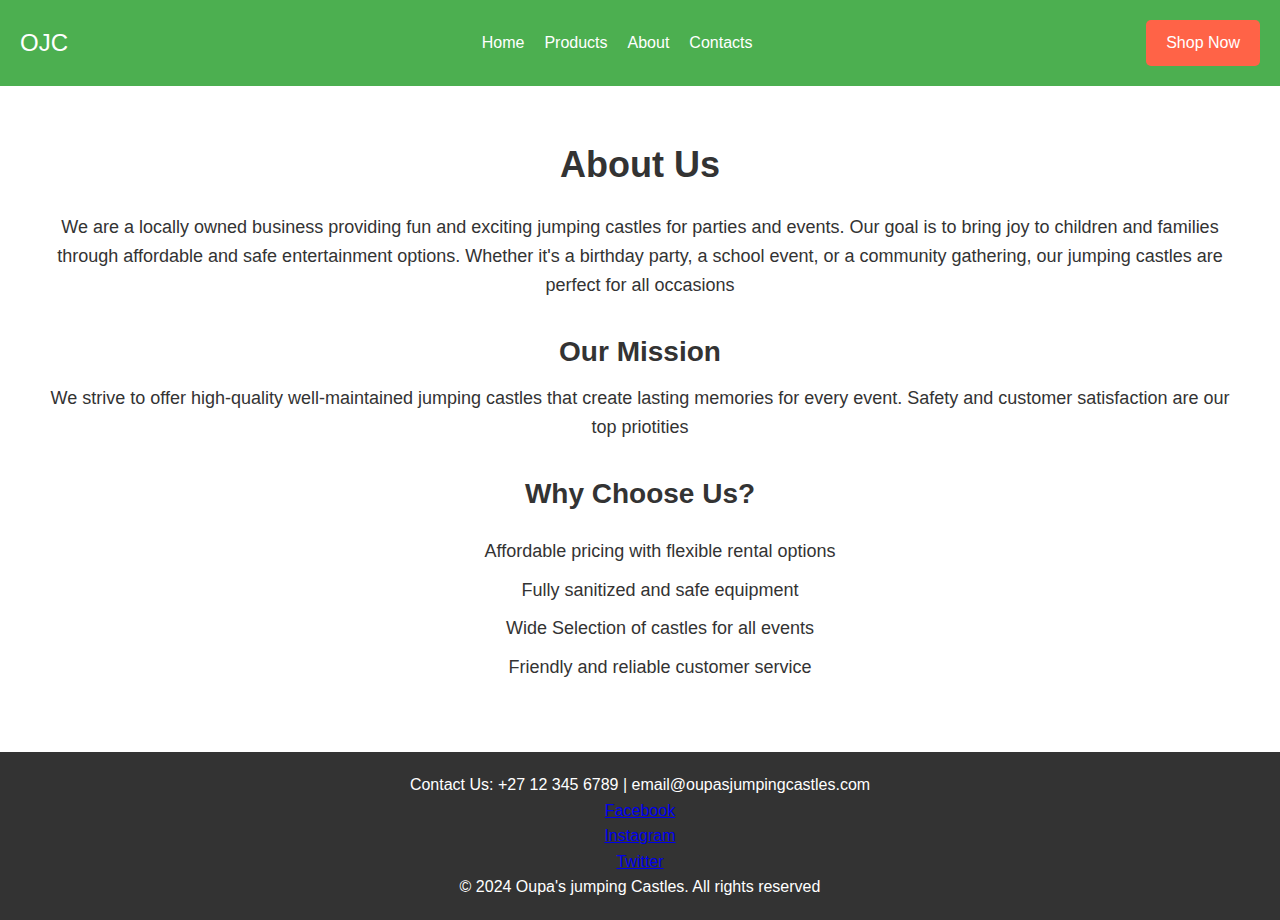
==== about.html @ 83932b8b "Add files via upload" ====
<!DOCTYPE html>
<html lang="en">
<head>
    <meta charset="UTF-8">
    <meta name="viewport" content="width=device-width, initial-scale=1.0">
    <title>About Us - Oupa's Jumping Castles</title>
    <link rel="stylesheet" href="style.css">
</head>
<body>
     <!--Header-->
     <header>
        <div class="logo">OJC</div>
        <nav>
            <ul>
                <li><a href="index.html">Home</a></li>
                <li><a href="Products.html">Products</a></li>
                <li><a href="#">About</a></li>
                <li><a href="#">Contacts</a></li>
            </ul>
        </nav>
        <a href="products.html" class="cta-btn">Shop Now</a>
    </header>

    <!--About Section-->
    <section class="about">
        <h1>About Us</h1>
        <p>We are a locally owned business providing fun and exciting jumping castles for parties and events. Our goal is to bring joy to children and families through affordable and safe entertainment options. Whether it's a birthday party, a school event, or a community gathering, our jumping castles are perfect for all occasions</p>

        <h2>Our Mission</h2>
        <p>We strive to offer high-quality well-maintained jumping castles that create lasting memories for every event. Safety and customer satisfaction are our top priotities</p>

        <h2>Why Choose Us?</h2>
        <ul>
            <li>Affordable pricing with flexible rental options</li>
            <li>Fully sanitized and safe equipment</li>
            <li>Wide Selection of castles for all events</li>
            <li>Friendly and reliable customer service</li>
        </ul>
    </section>

    <footer>
        <div class="footer-content">
            <p>Contact Us: +27 12 345 6789 | email@oupasjumpingcastles.com</p>
            <ul>
                <li><a href="#">Facebook</a></li>
                <li><a href="#">Instagram</a></li>
                <li><a href="#">Twitter</a></li>
            </ul>
        </div>
        <p>&copy; 2024 Oupa's jumping Castles. All rights reserved</p>
    </footer>
    
</body>
</html>
---- style.css ----
*{
    margin: 0;
    padding: 0;
    box-sizing: border-box;
    font-family: Arial, sans-serif;
}

body{
    line-height: 1.6;
    color: #333;
}

header{
    background-color: #4CAF50;
    padding: 20px;
    display: flex;
    justify-content: space-between;
    align-items: center;
}

header .logo{
    color: white;
    font-size: 24px;
}

nav ul{
    list-style: none;
    display: flex;
}

nav ul li{
    margin-left: 20px;
}

nav ul li a{
    color: white;
    text-decoration: none;
}

.cta-btn{
    background: #FF6347;
    color: white;
    padding: 10px 20px;
    border-radius: 5px;
    text-decoration: none;
}

.hero{
    background: url() no-repeat center center/cover;
    height:100vh;
    display: flex;
    justify-content: center;
    align-items: center;
    text-align: center;
    color: white;
}

.hero h1{
    font-size: 48px;
    margin-bottom: 10px;
}

.hero p{
    font-size: 18px;
    margin-bottom: 20px;
}

.features{
    display: flex;
    justify-content: space-between;
    padding: 40px 0;
    background: #f4f4f4;
}

.feature{
    text-align: center;
    width: 30%;
}

.feature img{
    width: 100px;
    margin-bottom: 10px;
}

footer{
    background: #333;
    color: white;
    padding: 20px 0;
    text-align: center;
}

footer .social-links{
    list-style: none;
    padding: 10px 0;
}

footer .social-links li{
    display: inline-block;
    margin-right: 10px;
}

footer .social-links a{
    color: white;
    text-decoration: none;
}

/*Products*/

.products{
    display: flex;
    flex-direction: column;
    align-items: center;
    justify-content: center;
    min-height: 100vh;
    padding: 50px;
    text-align: center;
}

.products h1{
    font-size: 36px;
    margin-bottom: 40px;
}

.product-list{
    display: flex;
    justify-content: center;
    flex-wrap: wrap;
    gap: 20px;
}

.product-item{
    width: 300px;
    text-align: center;
    background: #f4f4f4;
    padding: 20px;
    border-radius: 10px;
    transition: transform 0.3s;

}

.product-item:hover{
    transform: scale(1.05);
}

.product-item img{
    width: 100%;
    height: auto;
    border-radius: 10px;
}

.product-item h2{
    margin: 20px 0 10px;
}

.product-item p{
    margin-bottom: 20px;
}

/*About*/

.about{
    padding: 50px;
    text-align: center;
}

.about h1{
    font-size: 36px;
    margin-bottom: 20px;
}

.about p{
    font-size: 18px;
    margin-bottom: 20px;
    line-height: 1.6;
}

.about h2{
    font-size: 28px;
    margin: 30px 0 10px;
}

.about ul{
    list-style: none;
    padding: 0;
    margin: 20px 0;
}

.about ul li{
    font-size: 18px;
    margin: 10px 0;
    padding-left: 20px;
    text-align: center;
    background: url('checkmark.png') no-repeat left center;
    background-size: 16px;
    padding-left: 40px;
}
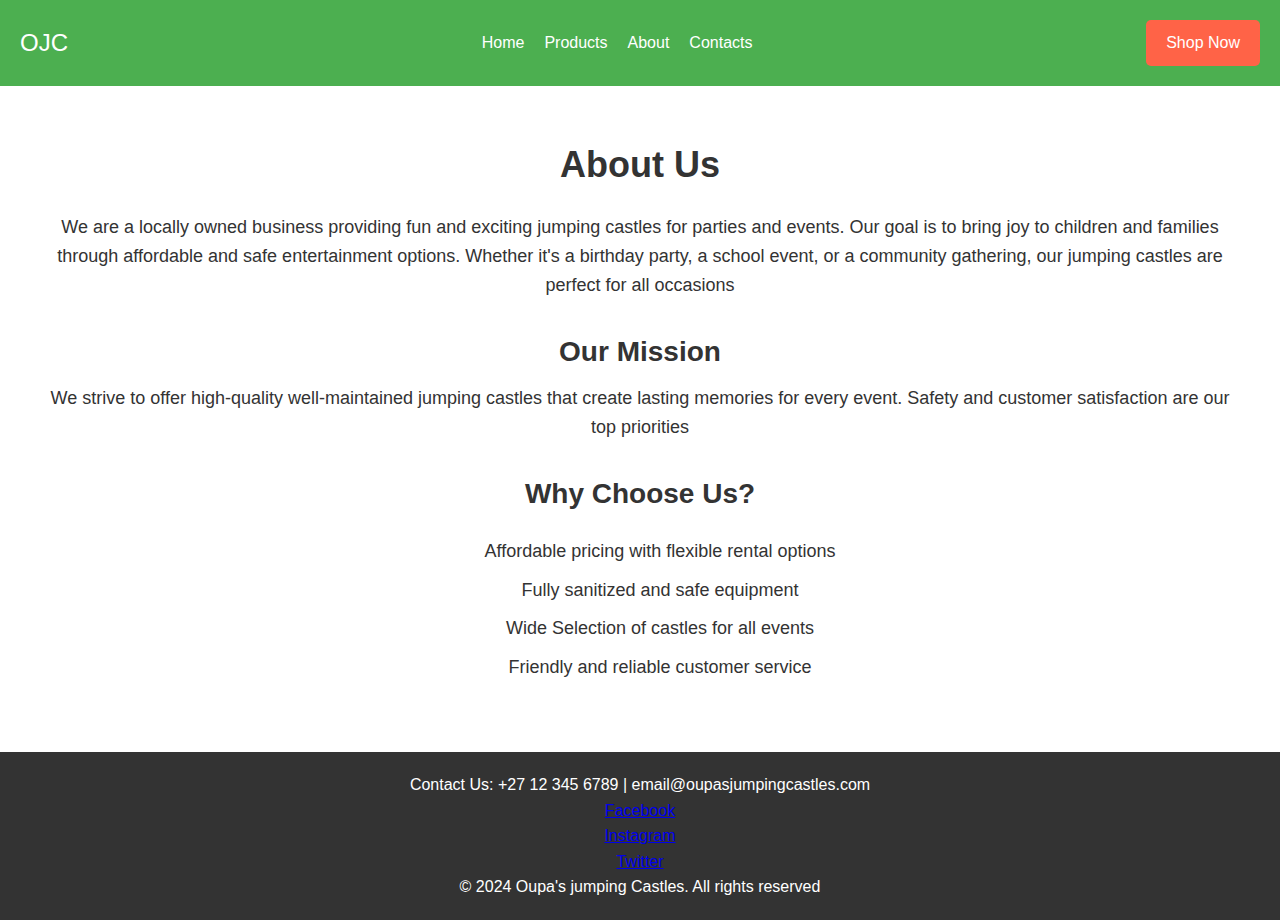
==== commit b4174617: "Update about.html" ====
--- a/about.html
+++ b/about.html
@@ -27,7 +27,7 @@
         <p>We are a locally owned business providing fun and exciting jumping castles for parties and events. Our goal is to bring joy to children and families through affordable and safe entertainment options. Whether it's a birthday party, a school event, or a community gathering, our jumping castles are perfect for all occasions</p>
 
         <h2>Our Mission</h2>
-        <p>We strive to offer high-quality well-maintained jumping castles that create lasting memories for every event. Safety and customer satisfaction are our top priotities</p>
+        <p>We strive to offer high-quality well-maintained jumping castles that create lasting memories for every event. Safety and customer satisfaction are our top priorities</p>
 
         <h2>Why Choose Us?</h2>
         <ul>
@@ -51,4 +51,4 @@
     </footer>
     
 </body>
-</html>+</html>
--- a/style.css
+++ b/style.css
@@ -46,7 +46,7 @@
 }
 
 .hero{
-    background: url() no-repeat center center/cover;
+    background: url(images/background.jpg) no-repeat center center/cover;
     height:100vh;
     display: flex;
     justify-content: center;
@@ -193,4 +193,158 @@
     background: url('checkmark.png') no-repeat left center;
     background-size: 16px;
     padding-left: 40px;
-}+}
+
+@media(max-width: 768px){
+
+    header{
+
+        flex-direction: column;
+
+        align-items: flex-start;
+
+    }
+
+
+
+    nav ul{
+
+        flex-direction: column;
+
+        width: 100%;
+
+    }
+
+
+
+    nav ul li{
+
+        margin: 10px 0;
+
+    }
+
+
+
+    .hero h1{
+
+        font-size: 36px;
+
+    }
+
+
+
+    .features{
+
+        flex-direction: column;
+
+        align-items: center;
+
+    }
+
+
+
+    .feature{
+
+        width: 80%;
+
+        margin-bottom: 20px;
+
+    }
+
+
+
+    .product-list{
+
+        flex-direction: column;
+
+        align-items: center;
+
+    }
+
+
+
+    .product-item{
+
+        width: 90%;
+
+    }
+
+}
+
+
+
+@media(max-width: 480px){
+
+    .hero h1{
+
+        font-size: 28px;
+
+    }
+
+
+
+    .hero p{
+
+        font-size: 16px;
+
+    }
+
+
+
+    .cta-btn{
+
+        padding: 8px 10px;
+
+    }
+
+
+
+    .features{
+
+        padding: 20px 0;
+
+    }
+
+
+
+    .feature img{
+
+        width: 80%;
+
+    }
+
+
+
+    footer p, .footer-content p{
+
+        font-size: 14px
+
+    }
+
+
+
+    .products h1{
+
+        font-size: 28px;
+
+    }
+
+
+
+    .product-item{
+
+        width: 100%;
+
+        padding: 15px;
+
+    }
+
+
+
+    .about h1, .about h2{
+
+        font-size: 24px;
+
+    }
+
+}
